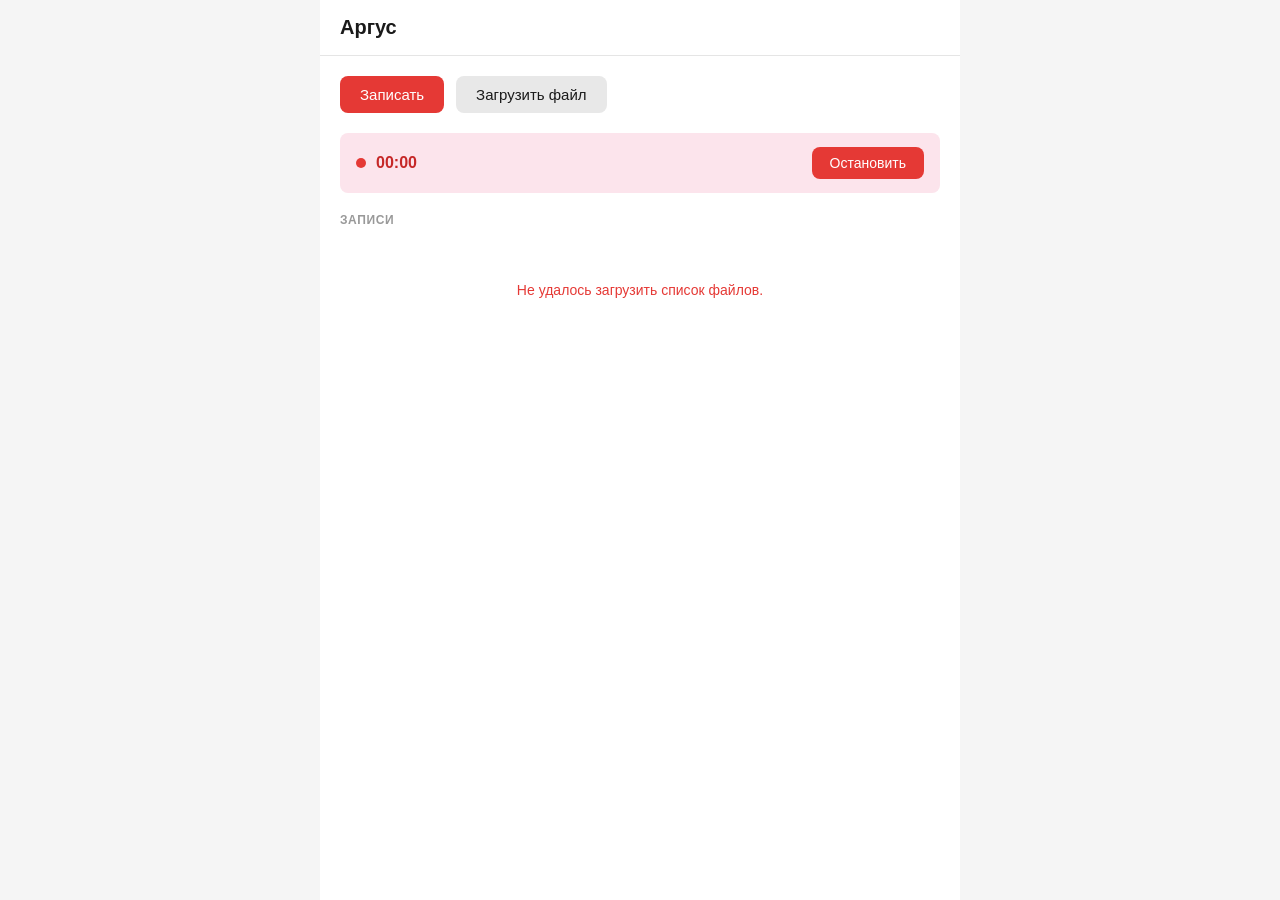
==== frontend/index.html @ a25ca77a "stable MVP: upload, transcript, overview, actions, recording, expert (beta) - FastAPI backend with W" ====
<!DOCTYPE html>
<html lang="ru">
<head>
  <meta charset="UTF-8">
  <meta name="viewport" content="width=device-width, initial-scale=1.0">
  <title>Аргус</title>
  <link rel="stylesheet" href="style.css">
</head>
<body data-page="index">
  <div class="app">
    <header class="header">
      <h1 class="logo">Аргус</h1>
    </header>

    <main class="main">
      <div class="action-bar">
        <button class="btn btn-primary" id="btn-record">Записать</button>
        <label class="btn btn-secondary" id="btn-upload-label">
          Загрузить файл
          <input type="file" id="file-input" accept="audio/*" hidden>
        </label>
      </div>

      <div id="recording-panel" class="recording-panel" hidden>
        <div class="recording-indicator">
          <span class="recording-dot"></span>
          <span id="recording-timer">00:00</span>
        </div>
        <button class="btn btn-stop" id="btn-stop-record">Остановить</button>
      </div>

      <div id="upload-status" class="upload-status" hidden></div>

      <section class="section">
        <h2 class="section-title">Записи</h2>
        <div id="file-list"></div>
      </section>
    </main>
  </div>

  <script src="app.js"></script>
</body>
</html>
---- frontend/style.css ----
*, *::before, *::after {
  box-sizing: border-box;
  margin: 0;
  padding: 0;
}

body {
  font-family: -apple-system, BlinkMacSystemFont, 'Segoe UI', sans-serif;
  background: #f5f5f5;
  color: #1a1a1a;
  min-height: 100vh;
}

/* ── LAYOUT ─────────────────────────────────────────── */

.app {
  max-width: 640px;
  margin: 0 auto;
  min-height: 100vh;
  background: #fff;
  display: flex;
  flex-direction: column;
}

.header {
  padding: 16px 20px;
  border-bottom: 1px solid #e5e5e5;
  display: flex;
  align-items: center;
  gap: 12px;
}

.logo {
  font-size: 20px;
  font-weight: 700;
}

.filename {
  font-size: 16px;
  font-weight: 600;
  flex: 1;
  overflow: hidden;
  text-overflow: ellipsis;
  white-space: nowrap;
}

.back-link {
  color: #666;
  text-decoration: none;
  font-size: 14px;
  flex-shrink: 0;
}

.back-link:hover {
  color: #1a1a1a;
}

.main {
  flex: 1;
  padding: 20px;
  display: flex;
  flex-direction: column;
  gap: 20px;
}

/* ── КНОПКИ ─────────────────────────────────────────── */

.action-bar {
  display: flex;
  gap: 12px;
}

.btn {
  display: inline-flex;
  align-items: center;
  justify-content: center;
  padding: 10px 20px;
  border: none;
  border-radius: 8px;
  font-size: 15px;
  font-weight: 500;
  cursor: pointer;
  text-decoration: none;
  transition: opacity 0.15s;
}

.btn:hover  { opacity: 0.85; }
.btn:active { opacity: 0.70; }

.btn-primary   { background: #e53935; color: #fff; }
.btn-secondary { background: #e8e8e8; color: #1a1a1a; }
.btn-small     { background: #e8e8e8; color: #1a1a1a; padding: 6px 14px; font-size: 13px; }

/* ── УВЕДОМЛЕНИЯ ─────────────────────────────────────── */

.notice {
  background: #fff8e1;
  border: 1px solid #ffe082;
  border-radius: 8px;
  padding: 14px 16px;
  display: flex;
  flex-direction: column;
  gap: 10px;
}

.notice p {
  font-size: 14px;
  color: #555;
  line-height: 1.5;
}

/* ── СТАТУС ЗАГРУЗКИ ─────────────────────────────────── */

.upload-status {
  font-size: 14px;
  padding: 10px 14px;
  border-radius: 8px;
  background: #f0f0f0;
  color: #444;
}

.upload-status.success { background: #e8f5e9; color: #2e7d32; }
.upload-status.error   { background: #fce4ec; color: #c62828; }

/* ── СЕКЦИЯ ──────────────────────────────────────────── */

.section-title {
  font-size: 12px;
  font-weight: 600;
  color: #999;
  text-transform: uppercase;
  letter-spacing: 0.6px;
  margin-bottom: 12px;
}

/* ── СПИСОК ФАЙЛОВ ───────────────────────────────────── */

.file-item {
  display: block;
  padding: 14px 16px;
  border: 1px solid #e5e5e5;
  border-radius: 8px;
  margin-bottom: 8px;
  text-decoration: none;
  color: inherit;
  transition: background 0.1s;
}

.file-item:hover { background: #f8f8f8; }

.file-name {
  font-size: 15px;
  font-weight: 500;
  margin-bottom: 4px;
  word-break: break-all;
}

.file-meta {
  font-size: 13px;
  color: #999;
}

/* ── ПУСТЫЕ СОСТОЯНИЯ ────────────────────────────────── */

.empty-state {
  text-align: center;
  color: #bbb;
  font-size: 14px;
  padding: 40px 20px;
  line-height: 1.7;
}

.error-text { color: #e53935; }

/* ── ПЛЕЕР ───────────────────────────────────────────── */

.player-wrap audio {
  width: 100%;
}

/* ── ТАБЫ ────────────────────────────────────────────── */

.tabs {
  display: flex;
  border-bottom: 2px solid #e5e5e5;
}

.tab {
  flex: 1;
  padding: 10px 8px;
  border: none;
  background: none;
  font-size: 14px;
  font-weight: 500;
  color: #999;
  cursor: pointer;
  border-bottom: 2px solid transparent;
  margin-bottom: -2px;
  transition: color 0.15s;
}

.tab:hover  { color: #444; }
.tab.active { color: #1a1a1a; border-bottom-color: #e53935; }

/* ── КОНТЕНТ ТАБОВ ───────────────────────────────────── */

.tab-content        { padding: 20px 0; }
.tab-content.hidden { display: none; }

.hidden { display: none; }

/* ── ТРАНСКРИПТ ──────────────────────────────────────── */

.transcript-text {
  font-size: 15px;
  line-height: 1.8;
  color: #1a1a1a;
  white-space: pre-wrap;
  word-break: break-word;
}

/* ── ЗАПИСЬ ──────────────────────────────────────────── */

.recording-panel {
  display: flex;
  align-items: center;
  justify-content: space-between;
  padding: 14px 16px;
  background: #fce4ec;
  border-radius: 8px;
}

.recording-indicator {
  display: flex;
  align-items: center;
  gap: 10px;
  font-size: 16px;
  font-weight: 600;
  color: #c62828;
}

.recording-dot {
  width: 10px;
  height: 10px;
  border-radius: 50%;
  background: #e53935;
  animation: rec-pulse 1s infinite;
}

@keyframes rec-pulse {
  0%, 100% { opacity: 1; }
  50% { opacity: 0.2; }
}

.btn-stop {
  background: #e53935;
  color: #fff;
  padding: 8px 18px;
  font-size: 14px;
}

.transcript-actions {
  display: flex;
  justify-content: center;
  padding-bottom: 20px;
}
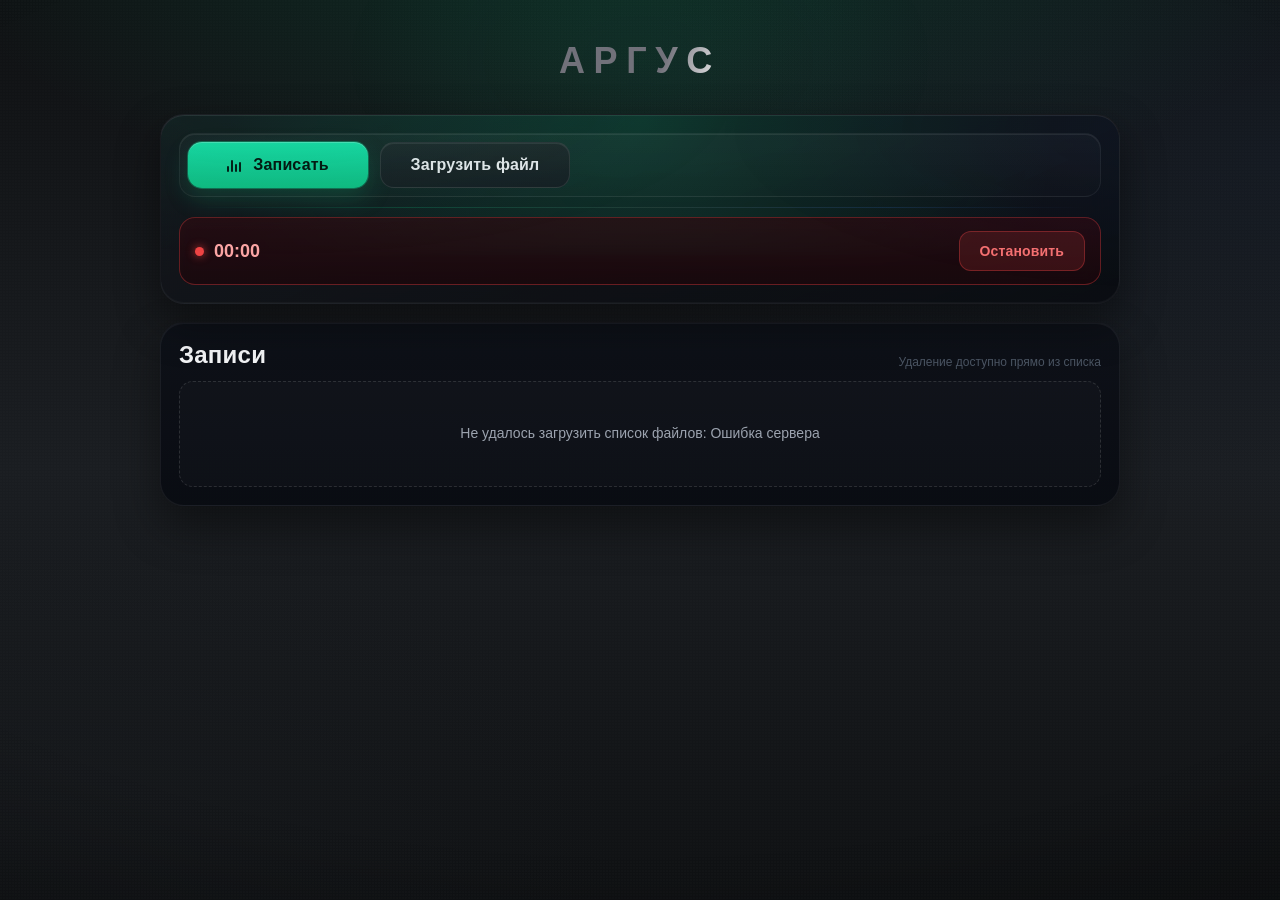
==== commit 8f6f3156: "Update Argus MVP flow and UI assets" ====
--- a/frontend/index.html
+++ b/frontend/index.html
@@ -1,4 +1,4 @@
-<!DOCTYPE html>
+﻿<!DOCTYPE html>
 <html lang="ru">
 <head>
   <meta charset="UTF-8">
@@ -7,32 +7,52 @@
   <link rel="stylesheet" href="style.css">
 </head>
 <body data-page="index">
+  <div class="recording-waves" aria-hidden="true">
+    <span class="wave-ring ring-1"></span>
+    <span class="wave-ring ring-2"></span>
+    <span class="wave-ring ring-3"></span>
+    <span class="wave-ring ring-4"></span>
+  </div>
+
   <div class="app">
-    <header class="header">
-      <h1 class="logo">Аргус</h1>
+    <header class="header home-header">
+      <div class="brand-mark-wrap" aria-hidden="true">
+        <img src="/logo%20white.png" alt="" class="brand-mark" onerror="if(!this.dataset.fallback){this.dataset.fallback='1';this.src='/logo%20black.png';}else{this.parentElement.style.display='none';}">
+      </div>
+      <h1 class="logo">АРГУС</h1>
     </header>
 
-    <main class="main">
-      <div class="action-bar">
-        <button class="btn btn-primary" id="btn-record">Записать</button>
-        <label class="btn btn-secondary" id="btn-upload-label">
-          Загрузить файл
-          <input type="file" id="file-input" accept="audio/*" hidden>
-        </label>
-      </div>
+    <main class="main home-main">
+      <section class="home-panel">
+        <div class="action-bar">
+          <button class="btn btn-primary btn-record" id="btn-record">
+            <span class="btn-record-wave-icon" aria-hidden="true">
+              <span></span><span></span><span></span><span></span>
+            </span>
+            <span>Записать</span>
+          </button>
+          <label class="btn btn-secondary" id="btn-upload-label">
+            Загрузить файл
+            <input type="file" id="file-input" accept="audio/*" hidden>
+          </label>
+        </div>
 
-      <div id="recording-panel" class="recording-panel" hidden>
-        <div class="recording-indicator">
-          <span class="recording-dot"></span>
-          <span id="recording-timer">00:00</span>
+        <div id="recording-panel" class="recording-panel" hidden>
+          <div class="recording-indicator">
+            <span class="recording-dot"></span>
+            <span id="recording-timer">00:00</span>
+          </div>
+          <button class="btn btn-stop" id="btn-stop-record">Остановить</button>
         </div>
-        <button class="btn btn-stop" id="btn-stop-record">Остановить</button>
-      </div>
 
-      <div id="upload-status" class="upload-status" hidden></div>
+        <div id="upload-status" class="upload-status" hidden></div>
+      </section>
 
-      <section class="section">
-        <h2 class="section-title">Записи</h2>
+      <section class="section home-list-section">
+        <div class="section-head">
+          <h2 class="section-title">Записи</h2>
+          <p class="section-note">Удаление доступно прямо из списка</p>
+        </div>
         <div id="file-list"></div>
       </section>
     </main>
--- a/frontend/style.css
+++ b/frontend/style.css
@@ -1,69 +1,162 @@
+/* ── DESIGN TOKENS ───────────────────────────────────────── */
+
+:root {
+  --bg-base:        #060709;
+  --bg-card:        #0e1016;
+  --bg-card-top:    #101319;
+  --bg-card-bot:    #0a0c10;
+  --bg-glass:       rgba(20,24,31,.72);
+  --bg-glass-deep:  rgba(13,15,20,.92);
+  --bg-surface:     rgba(255,255,255,.03);
+  --bg-input:       rgba(255,255,255,.04);
+
+  --border-subtle:  rgba(255,255,255,.04);
+  --border-mid:     rgba(255,255,255,.08);
+  --border-strong:  rgba(255,255,255,.13);
+
+  --accent:         #10b981;
+  --accent-dim:     rgba(16,185,129,.15);
+  --accent-glow:    rgba(16,185,129,.55);
+
+  --text-primary:   #e4e4e7;
+  --text-secondary: #71717a;
+  --text-muted:     #52525b;
+  --text-accent:    #34d399;
+
+  --radius-sm:  10px;
+  --radius-md:  14px;
+  --radius-lg:  20px;
+  --radius-xl:  28px;
+
+  --shadow-card: 0 4px 24px -4px rgba(0,0,0,.7), inset 0 1px 0 rgba(255,255,255,.025);
+  --shadow-glow: 0 0 16px rgba(16,185,129,.35);
+
+  --transition: 0.2s ease;
+}
+
+/* ── RESET ───────────────────────────────────────────────── */
+
 *, *::before, *::after {
   box-sizing: border-box;
   margin: 0;
   padding: 0;
 }
 
+/* ── BASE ────────────────────────────────────────────────── */
+
 body {
   font-family: -apple-system, BlinkMacSystemFont, 'Segoe UI', sans-serif;
-  background: #f5f5f5;
-  color: #1a1a1a;
+  background: var(--bg-base);
+  color: var(--text-primary);
   min-height: 100vh;
 }
 
-/* ── LAYOUT ─────────────────────────────────────────── */
+/* ── LAYOUT ─────────────────────────────────────────────── */
 
 .app {
-  max-width: 640px;
+  max-width: 680px;
   margin: 0 auto;
   min-height: 100vh;
-  background: #fff;
   display: flex;
   flex-direction: column;
+  position: relative;
+}
+
+/* Ambient top glow behind everything */
+.app::before {
+  content: '';
+  position: fixed;
+  top: -120px;
+  left: 50%;
+  transform: translateX(-50%);
+  width: 600px;
+  height: 360px;
+  background: radial-gradient(ellipse at center, rgba(16,185,129,.07) 0%, transparent 70%);
+  pointer-events: none;
+  z-index: 0;
 }
 
 .header {
-  padding: 16px 20px;
-  border-bottom: 1px solid #e5e5e5;
+  padding: 18px 24px;
+  border-bottom: 1px solid var(--border-subtle);
   display: flex;
   align-items: center;
-  gap: 12px;
+  gap: 14px;
+  position: relative;
+  z-index: 1;
+  background: rgba(6,7,9,.8);
+  backdrop-filter: blur(12px);
+}
+
+/* ── LOGO / WORDMARK ─────────────────────────────────────── */
+
+@keyframes shine-slide {
+  0%   { background-position: 200% center; }
+  100% { background-position: -200% center; }
 }
 
 .logo {
-  font-size: 20px;
-  font-weight: 700;
+  font-size: 19px;
+  font-weight: 600;
+  letter-spacing: .25em;
+  text-transform: uppercase;
+  background: linear-gradient(
+    110deg,
+    #71717a 30%,
+    #ffffff 50%,
+    #ffffff 56%,
+    #71717a 72%
+  );
+  background-size: 220% auto;
+  color: transparent;
+  -webkit-background-clip: text;
+  background-clip: text;
+  animation: shine-slide 8s ease-in-out infinite;
+  user-select: none;
 }
 
 .filename {
-  font-size: 16px;
-  font-weight: 600;
+  font-size: 15px;
+  font-weight: 500;
   flex: 1;
   overflow: hidden;
   text-overflow: ellipsis;
   white-space: nowrap;
+  color: var(--text-primary);
 }
 
 .back-link {
-  color: #666;
+  color: var(--text-secondary);
   text-decoration: none;
-  font-size: 14px;
+  font-size: 13px;
   flex-shrink: 0;
+  display: inline-flex;
+  align-items: center;
+  gap: 6px;
+  padding: 6px 12px;
+  border-radius: var(--radius-sm);
+  border: 1px solid var(--border-subtle);
+  background: var(--bg-surface);
+  transition: color var(--transition), border-color var(--transition), background var(--transition);
 }
 
 .back-link:hover {
-  color: #1a1a1a;
+  color: var(--text-primary);
+  border-color: var(--border-mid);
+  background: rgba(255,255,255,.05);
 }
 
 .main {
   flex: 1;
-  padding: 20px;
+  padding: 24px;
   display: flex;
   flex-direction: column;
   gap: 20px;
-}
-
-/* ── КНОПКИ ─────────────────────────────────────────── */
+  position: relative;
+  z-index: 1;
+}
+
+/* ── КНОПКИ ─────────────────────────────────────────────── */
 
 .action-bar {
   display: flex;
@@ -74,160 +167,227 @@
   display: inline-flex;
   align-items: center;
   justify-content: center;
-  padding: 10px 20px;
+  padding: 11px 22px;
   border: none;
-  border-radius: 8px;
-  font-size: 15px;
+  border-radius: var(--radius-sm);
+  font-size: 14px;
   font-weight: 500;
   cursor: pointer;
   text-decoration: none;
-  transition: opacity 0.15s;
-}
-
-.btn:hover  { opacity: 0.85; }
-.btn:active { opacity: 0.70; }
-
-.btn-primary   { background: #e53935; color: #fff; }
-.btn-secondary { background: #e8e8e8; color: #1a1a1a; }
-.btn-small     { background: #e8e8e8; color: #1a1a1a; padding: 6px 14px; font-size: 13px; }
-
-/* ── УВЕДОМЛЕНИЯ ─────────────────────────────────────── */
-
-.notice {
-  background: #fff8e1;
-  border: 1px solid #ffe082;
-  border-radius: 8px;
-  padding: 14px 16px;
-  display: flex;
-  flex-direction: column;
-  gap: 10px;
-}
-
-.notice p {
+  letter-spacing: .01em;
+  transition: all var(--transition);
+  position: relative;
+  outline: none;
+}
+
+.btn:focus-visible {
+  box-shadow: 0 0 0 2px var(--accent-glow);
+}
+
+.btn-primary {
+  background: var(--accent);
+  color: #000;
+  box-shadow: 0 0 18px rgba(16,185,129,.3);
+}
+.btn-primary:hover  { background: #0ea370; box-shadow: 0 0 24px rgba(16,185,129,.45); }
+.btn-primary:active { background: #0d9268; }
+
+.btn-secondary {
+  background: var(--bg-surface);
+  border: 1px solid var(--border-mid);
+  color: var(--text-primary);
+  box-shadow: inset 0 1px 0 rgba(255,255,255,.04), 0 2px 8px rgba(0,0,0,.4);
+}
+.btn-secondary:hover  { background: rgba(255,255,255,.06); border-color: var(--border-strong); }
+.btn-secondary:active { background: rgba(255,255,255,.04); }
+
+.btn-small {
+  background: var(--bg-surface);
+  border: 1px solid var(--border-mid);
+  color: var(--text-secondary);
+  padding: 7px 14px;
+  font-size: 13px;
+}
+.btn-small:hover { color: var(--text-primary); border-color: var(--border-strong); }
+
+.btn-stop {
+  background: rgba(239,68,68,.15);
+  border: 1px solid rgba(239,68,68,.35);
+  color: #f87171;
+  padding: 9px 20px;
   font-size: 14px;
-  color: #555;
-  line-height: 1.5;
-}
-
-/* ── СТАТУС ЗАГРУЗКИ ─────────────────────────────────── */
+}
+.btn-stop:hover { background: rgba(239,68,68,.22); border-color: rgba(239,68,68,.5); }
+
+/* ── СТАТУС ЗАГРУЗКИ ─────────────────────────────────────── */
 
 .upload-status {
-  font-size: 14px;
-  padding: 10px 14px;
-  border-radius: 8px;
-  background: #f0f0f0;
-  color: #444;
-}
-
-.upload-status.success { background: #e8f5e9; color: #2e7d32; }
-.upload-status.error   { background: #fce4ec; color: #c62828; }
-
-/* ── СЕКЦИЯ ──────────────────────────────────────────── */
+  font-size: 13px;
+  padding: 11px 16px;
+  border-radius: var(--radius-sm);
+  background: var(--bg-surface);
+  border: 1px solid var(--border-subtle);
+  color: var(--text-secondary);
+}
+
+.upload-status.success {
+  background: rgba(16,185,129,.08);
+  border-color: rgba(16,185,129,.25);
+  color: var(--text-accent);
+}
+.upload-status.error {
+  background: rgba(239,68,68,.08);
+  border-color: rgba(239,68,68,.25);
+  color: #f87171;
+}
+
+/* ── СЕКЦИЯ ──────────────────────────────────────────────── */
 
 .section-title {
-  font-size: 12px;
+  font-size: 11px;
   font-weight: 600;
-  color: #999;
+  color: var(--text-muted);
   text-transform: uppercase;
-  letter-spacing: 0.6px;
+  letter-spacing: .08em;
   margin-bottom: 12px;
 }
 
-/* ── СПИСОК ФАЙЛОВ ───────────────────────────────────── */
+/* ── СПИСОК ФАЙЛОВ ───────────────────────────────────────── */
 
 .file-item {
   display: block;
-  padding: 14px 16px;
-  border: 1px solid #e5e5e5;
-  border-radius: 8px;
+  padding: 15px 18px;
+  background: linear-gradient(180deg, var(--bg-card-top) 0%, var(--bg-card-bot) 100%);
+  border: 1px solid var(--border-subtle);
+  border-radius: var(--radius-md);
   margin-bottom: 8px;
   text-decoration: none;
   color: inherit;
-  transition: background 0.1s;
-}
-
-.file-item:hover { background: #f8f8f8; }
+  box-shadow: var(--shadow-card);
+  transition: border-color var(--transition), box-shadow var(--transition), background var(--transition);
+}
+
+.file-item:hover {
+  border-color: var(--border-mid);
+  box-shadow: 0 6px 28px -4px rgba(0,0,0,.8), inset 0 1px 0 rgba(255,255,255,.04);
+}
 
 .file-name {
-  font-size: 15px;
+  font-size: 14px;
   font-weight: 500;
-  margin-bottom: 4px;
+  margin-bottom: 5px;
+  color: var(--text-primary);
   word-break: break-all;
 }
 
 .file-meta {
-  font-size: 13px;
-  color: #999;
-}
-
-/* ── ПУСТЫЕ СОСТОЯНИЯ ────────────────────────────────── */
+  font-size: 12px;
+  color: var(--text-muted);
+  font-variant-numeric: tabular-nums;
+}
+
+/* ── ПУСТЫЕ СОСТОЯНИЯ ────────────────────────────────────── */
 
 .empty-state {
   text-align: center;
-  color: #bbb;
+  color: var(--text-muted);
   font-size: 14px;
-  padding: 40px 20px;
+  padding: 48px 24px;
   line-height: 1.7;
 }
 
-.error-text { color: #e53935; }
-
-/* ── ПЛЕЕР ───────────────────────────────────────────── */
+.error-text { color: #f87171; }
+
+/* ── ПЛЕЕР ───────────────────────────────────────────────── */
+
+.player-wrap {
+  background: linear-gradient(145deg, var(--bg-glass) 0%, var(--bg-glass-deep) 100%);
+  border: 1px solid rgba(255,255,255,.05);
+  border-radius: var(--radius-lg);
+  padding: 14px 18px;
+  box-shadow: 0 8px 32px rgba(0,0,0,.45), inset 0 0 40px rgba(16,185,129,.015);
+  backdrop-filter: blur(16px);
+}
 
 .player-wrap audio {
   width: 100%;
-}
-
-/* ── ТАБЫ ────────────────────────────────────────────── */
+  filter: invert(1) hue-rotate(180deg) brightness(.88);
+  border-radius: 6px;
+}
+
+/* ── ТАБЫ ────────────────────────────────────────────────── */
 
 .tabs {
   display: flex;
-  border-bottom: 2px solid #e5e5e5;
+  border-bottom: 1px solid var(--border-subtle);
+  gap: 0;
 }
 
 .tab {
   flex: 1;
-  padding: 10px 8px;
+  padding: 12px 8px;
   border: none;
   background: none;
-  font-size: 14px;
-  font-weight: 500;
-  color: #999;
+  font-size: 12px;
+  font-weight: 600;
+  color: var(--text-muted);
   cursor: pointer;
+  letter-spacing: .06em;
+  text-transform: uppercase;
   border-bottom: 2px solid transparent;
-  margin-bottom: -2px;
-  transition: color 0.15s;
-}
-
-.tab:hover  { color: #444; }
-.tab.active { color: #1a1a1a; border-bottom-color: #e53935; }
-
-/* ── КОНТЕНТ ТАБОВ ───────────────────────────────────── */
-
-.tab-content        { padding: 20px 0; }
+  margin-bottom: -1px;
+  transition: color var(--transition), border-color var(--transition);
+  position: relative;
+}
+
+.tab:hover  { color: var(--text-secondary); }
+
+.tab.active {
+  color: var(--text-primary);
+  border-bottom-color: var(--accent);
+  text-shadow: 0 0 12px rgba(16,185,129,.4);
+}
+
+/* ── КОНТЕНТ ТАБОВ ───────────────────────────────────────── */
+
+.tab-content        { padding: 22px 0; }
 .tab-content.hidden { display: none; }
 
 .hidden { display: none; }
 
-/* ── ТРАНСКРИПТ ──────────────────────────────────────── */
+/* ── ТРАНСКРИПТ ──────────────────────────────────────────── */
 
 .transcript-text {
   font-size: 15px;
-  line-height: 1.8;
-  color: #1a1a1a;
+  line-height: 1.85;
+  color: var(--text-primary);
   white-space: pre-wrap;
   word-break: break-word;
-}
-
-/* ── ЗАПИСЬ ──────────────────────────────────────────── */
+  background: var(--bg-surface);
+  border: 1px solid var(--border-subtle);
+  border-radius: var(--radius-md);
+  padding: 20px;
+}
+
+/* ── ДЕЙСТВИЯ (actions) ──────────────────────────────────── */
+
+.transcript-actions {
+  display: flex;
+  justify-content: center;
+  padding-bottom: 20px;
+}
+
+/* ── ЗАПИСЬ ──────────────────────────────────────────────── */
 
 .recording-panel {
   display: flex;
   align-items: center;
   justify-content: space-between;
-  padding: 14px 16px;
-  background: #fce4ec;
-  border-radius: 8px;
+  padding: 15px 18px;
+  background: rgba(239,68,68,.07);
+  border: 1px solid rgba(239,68,68,.2);
+  border-radius: var(--radius-md);
+  backdrop-filter: blur(8px);
 }
 
 .recording-indicator {
@@ -236,31 +396,1336 @@
   gap: 10px;
   font-size: 16px;
   font-weight: 600;
-  color: #c62828;
+  font-variant-numeric: tabular-nums;
+  color: #fca5a5;
 }
 
 .recording-dot {
-  width: 10px;
-  height: 10px;
+  width: 9px;
+  height: 9px;
   border-radius: 50%;
-  background: #e53935;
-  animation: rec-pulse 1s infinite;
+  background: #ef4444;
+  box-shadow: 0 0 8px rgba(239,68,68,.8);
+  animation: rec-pulse 1.1s ease-in-out infinite;
 }
 
 @keyframes rec-pulse {
-  0%, 100% { opacity: 1; }
-  50% { opacity: 0.2; }
-}
-
-.btn-stop {
-  background: #e53935;
-  color: #fff;
-  padding: 8px 18px;
+  0%, 100% { opacity: 1;   transform: scale(1); }
+  50%       { opacity: .3; transform: scale(.85); }
+}
+
+/* ── EXPERT REPORT CSS-КЛАССЫ (вместо inline-стилей) ─────── */
+
+/* Обёртка всего отчёта */
+.expert-report { padding: 4px 0; }
+
+/* Заголовок */
+.expert-title {
+  font-size: 17px;
+  font-weight: 700;
+  color: var(--text-primary);
+  margin: 0 0 6px;
+}
+
+.expert-subtitle {
+  font-size: 13px;
+  color: var(--text-muted);
+  margin: 0 0 22px;
+}
+
+/* Ряд карточек сценарий/уровень */
+.expert-cards-row {
+  display: flex;
+  gap: 12px;
+  margin-bottom: 16px;
+  flex-wrap: wrap;
+}
+
+.expert-card {
+  flex: 1;
+  min-width: 160px;
+  padding: 13px 16px;
+  background: linear-gradient(180deg, var(--bg-card-top) 0%, var(--bg-card-bot) 100%);
+  border: 1px solid var(--border-subtle);
+  border-radius: var(--radius-md);
+  box-shadow: var(--shadow-card);
+}
+
+.expert-card-label {
+  font-size: 10px;
+  color: var(--text-muted);
+  text-transform: uppercase;
+  letter-spacing: .07em;
+  margin-bottom: 5px;
+}
+
+.expert-card-value {
   font-size: 14px;
-}
-
-.transcript-actions {
-  display: flex;
+  font-weight: 600;
+  color: var(--text-primary);
+}
+
+.expert-card-value.level-high   { color: #34d399; text-shadow: 0 0 10px rgba(52,211,153,.4); }
+.expert-card-value.level-medium { color: #fb923c; }
+.expert-card-value.level-low    { color: var(--text-muted); }
+
+/* Секционный блок */
+.expert-section {
+  margin-bottom: 14px;
+  padding: 14px 16px;
+  background: linear-gradient(180deg, var(--bg-card-top) 0%, var(--bg-card-bot) 100%);
+  border: 1px solid var(--border-subtle);
+  border-radius: var(--radius-md);
+  box-shadow: var(--shadow-card);
+}
+
+.expert-section-label {
+  font-size: 10px;
+  color: var(--text-muted);
+  text-transform: uppercase;
+  letter-spacing: .07em;
+  margin-bottom: 10px;
+}
+
+/* Chips / признаки */
+.expert-chips {
+  display: flex;
+  flex-wrap: wrap;
+  gap: 6px;
+}
+
+.expert-chip {
+  display: inline-block;
+  background: var(--accent-dim);
+  border: 1px solid rgba(16,185,129,.28);
+  border-radius: 6px;
+  padding: 4px 11px;
+  font-size: 12px;
+  color: var(--text-accent);
+}
+
+/* Вывод */
+.expert-conclusion {
+  font-size: 14px;
+  color: var(--text-primary);
+  margin: 0;
+  line-height: 1.6;
+}
+
+/* Список action_items */
+.expert-actions-list {
+  padding-left: 20px;
+  margin: 0;
+}
+
+.expert-actions-list li {
+  margin-bottom: 7px;
+  font-size: 14px;
+  color: var(--text-primary);
+}
+
+/* Список key_phrases */
+.expert-phrases-list {
+  padding-left: 20px;
+  margin: 0;
+}
+
+.expert-phrases-list li {
+  margin-bottom: 5px;
+  font-size: 14px;
+  color: var(--text-secondary);
+}
+
+/* Нет данных */
+.expert-empty-inline {
+  color: var(--text-muted);
+  font-size: 13px;
+  margin: 0;
+}
+
+/* Спикеры */
+.expert-speaker-card {
+  margin-bottom: 8px;
+  padding: 10px 12px;
+  background: var(--bg-surface);
+  border: 1px solid var(--border-subtle);
+  border-radius: var(--radius-sm);
+}
+
+.expert-speaker-name {
+  font-size: 11px;
+  color: var(--text-secondary);
+  font-weight: 600;
+  margin-bottom: 4px;
+  text-transform: uppercase;
+  letter-spacing: .04em;
+}
+
+.expert-speaker-text {
+  font-size: 13px;
+  color: var(--text-primary);
+  line-height: 1.5;
+}
+
+.expert-speaker-signs-row {
+  margin-bottom: 8px;
+}
+
+.expert-speaker-signs-name {
+  font-size: 12px;
+  color: var(--text-secondary);
+  font-weight: 600;
+}
+
+.expert-speaker-signs-list {
+  font-size: 13px;
+  color: var(--text-secondary);
+  margin-left: 6px;
+}
+
+/* Футер-нота */
+.expert-note {
+  font-size: 11px;
+  color: var(--text-muted);
+  font-style: italic;
+  border-top: 1px solid var(--border-subtle);
+  padding-top: 14px;
+  margin: 0;
+  letter-spacing: .01em;
+}
+
+/* ============================================================
+   INDEX SCREEN — STAGE A (main screen only)
+   ============================================================ */
+
+body[data-page="index"] {
+  position: relative;
+  isolation: isolate;
+  background:
+    radial-gradient(1200px 560px at 50% -120px, rgba(16, 185, 129, 0.20) 0%, rgba(16, 185, 129, 0) 62%),
+    radial-gradient(980px 520px at 100% 18%, rgba(24, 34, 49, 0.40) 0%, rgba(24, 34, 49, 0) 70%),
+    radial-gradient(900px 500px at 0% 92%, rgba(26, 29, 33, 0.48) 0%, rgba(26, 29, 33, 0) 68%),
+    linear-gradient(180deg, #0f1113 0%, #1a1d21 52%, #0f1113 100%);
+  color: #f3f4f6;
+}
+
+body[data-page="index"]::before {
+  content: '';
+  position: fixed;
+  inset: 0;
+  pointer-events: none;
+  z-index: 1;
+  background:
+    radial-gradient(130% 95% at 50% 42%, rgba(0, 0, 0, 0) 56%, rgba(0, 0, 0, 0.58) 100%);
+}
+
+body[data-page="index"]::after {
+  content: '';
+  position: fixed;
+  inset: 0;
+  pointer-events: none;
+  z-index: 1;
+  opacity: 0.06;
+  background-image:
+    radial-gradient(circle at 1px 1px, rgba(255, 255, 255, 0.22) 1px, transparent 0);
+  background-size: 3px 3px;
+}
+
+body[data-page="index"] .app {
+  max-width: 1120px;
+  padding: 0 22px 44px;
+  position: relative;
+  z-index: 2;
+}
+
+body[data-page="index"] .header.home-header {
+  border-bottom: none;
+  background: transparent;
+  backdrop-filter: none;
+  flex-direction: column;
   justify-content: center;
-  padding-bottom: 20px;
-}
+  padding: 38px 24px 16px;
+  gap: 10px;
+  text-align: center;
+}
+
+body[data-page="index"] .brand-mark-wrap {
+  width: 74px;
+  height: 74px;
+  border-radius: 50%;
+  border: 1px solid rgba(255, 255, 255, 0.09);
+  background: radial-gradient(circle at 30% 20%, rgba(255, 255, 255, 0.12) 0%, rgba(255, 255, 255, 0) 60%), #090b0f;
+  box-shadow: inset 0 1px 0 rgba(255, 255, 255, 0.18), 0 12px 28px rgba(0, 0, 0, 0.42);
+  display: flex;
+  align-items: center;
+  justify-content: center;
+  overflow: hidden;
+}
+
+body[data-page="index"] .brand-mark {
+  width: 68px;
+  height: 68px;
+  object-fit: contain;
+  opacity: 0.95;
+}
+
+body[data-page="index"] .logo {
+  font-size: 36px;
+  font-weight: 700;
+  letter-spacing: 0.24em;
+  margin-top: 2px;
+}
+
+body[data-page="index"] .home-subtitle {
+  font-size: 14px;
+  font-weight: 400;
+  color: #9ca3af;
+  letter-spacing: 0.03em;
+}
+
+body[data-page="index"] .main.home-main {
+  gap: 18px;
+  padding: 16px 0 0;
+  max-width: 960px;
+  width: 100%;
+  margin: 0 auto;
+}
+
+body[data-page="index"] .home-panel,
+body[data-page="index"] .home-list-section {
+  border: 1px solid rgba(255, 255, 255, 0.06);
+  border-radius: 24px;
+  box-shadow: 0 20px 45px rgba(0, 0, 0, 0.42), inset 0 1px 0 rgba(255, 255, 255, 0.06);
+}
+
+body[data-page="index"] .home-panel {
+  padding: 18px;
+  position: relative;
+  overflow: hidden;
+  backdrop-filter: blur(14px);
+  background:
+    linear-gradient(155deg, rgba(20, 24, 31, 0.66) 0%, rgba(13, 15, 20, 0.8) 56%, rgba(9, 12, 17, 0.9) 100%);
+  border-color: rgba(255, 255, 255, 0.05);
+  box-shadow:
+    0 18px 44px rgba(0, 0, 0, 0.42),
+    inset 0 1px 0 rgba(255, 255, 255, 0.09),
+    inset 0 -1px 0 rgba(255, 255, 255, 0.03);
+}
+
+body[data-page="index"] .home-list-section {
+  background: linear-gradient(180deg, rgba(13, 16, 24, 0.92) 0%, rgba(8, 11, 17, 0.9) 100%);
+}
+
+body[data-page="index"] .home-panel > * {
+  position: relative;
+  z-index: 2;
+}
+
+body[data-page="index"] .home-panel::before {
+  content: '';
+  position: absolute;
+  inset: -140px -80px auto;
+  height: 280px;
+  background: radial-gradient(circle at center, rgba(16, 185, 129, 0.2) 0%, rgba(16, 185, 129, 0) 72%);
+  pointer-events: none;
+  z-index: 1;
+}
+
+body[data-page="index"] .home-panel::after {
+  content: '';
+  position: absolute;
+  inset: 0;
+  border-radius: inherit;
+  pointer-events: none;
+  z-index: 1;
+  background:
+    radial-gradient(85% 150% at 12% -10%, rgba(16, 185, 129, 0.16) 0%, rgba(16, 185, 129, 0) 58%),
+    radial-gradient(80% 140% at 108% 8%, rgba(46, 84, 150, 0.2) 0%, rgba(46, 84, 150, 0) 62%);
+  opacity: 0.55;
+}
+
+body[data-page="index"] .action-bar {
+  display: flex;
+  align-items: center;
+  gap: 12px;
+  padding: 8px;
+  border-radius: 16px;
+  border: 1px solid rgba(255, 255, 255, 0.06);
+  background: linear-gradient(180deg, rgba(255, 255, 255, 0.032) 0%, rgba(255, 255, 255, 0.012) 100%);
+  box-shadow: inset 0 1px 0 rgba(255, 255, 255, 0.08);
+  position: relative;
+  z-index: 1;
+}
+
+body[data-page="index"] .action-bar::after {
+  content: '';
+  position: absolute;
+  left: 14px;
+  right: 14px;
+  bottom: -12px;
+  height: 1px;
+  pointer-events: none;
+  background: linear-gradient(
+    90deg,
+    rgba(16, 185, 129, 0) 0%,
+    rgba(16, 185, 129, 0.44) 24%,
+    rgba(255, 255, 255, 0.14) 52%,
+    rgba(59, 130, 246, 0.3) 78%,
+    rgba(59, 130, 246, 0) 100%
+  );
+  opacity: 0.52;
+}
+
+body[data-page="index"] .btn {
+  border-radius: 14px;
+  min-height: 46px;
+  font-size: 16px;
+  font-weight: 600;
+}
+
+body[data-page="index"] .btn-record {
+  min-width: 180px;
+  justify-content: center;
+  gap: 10px;
+  background: linear-gradient(180deg, #18d7a2 0%, #10b981 100%);
+  color: #04120d;
+  box-shadow:
+    0 0 0 1px rgba(16, 185, 129, 0.42),
+    0 10px 24px rgba(16, 185, 129, 0.22),
+    inset 0 1px 0 rgba(255, 255, 255, 0.22);
+}
+
+body[data-page="index"] .btn-record:hover {
+  background: linear-gradient(180deg, #25e3af 0%, #10c58d 100%);
+  box-shadow:
+    0 0 0 1px rgba(16, 185, 129, 0.5),
+    0 12px 28px rgba(16, 185, 129, 0.28),
+    inset 0 1px 0 rgba(255, 255, 255, 0.24);
+}
+
+body[data-page="index"] .btn-record-wave-icon {
+  display: inline-flex;
+  align-items: flex-end;
+  gap: 2px;
+  width: 16px;
+  height: 14px;
+}
+
+body[data-page="index"] .btn-record-wave-icon span {
+  width: 2px;
+  border-radius: 99px;
+  background: rgba(4, 18, 13, 0.95);
+  animation: bar-bounce 1.1s ease-in-out infinite;
+}
+
+body[data-page="index"] .btn-record-wave-icon span:nth-child(1) { height: 6px;  animation-delay: 0ms; }
+body[data-page="index"] .btn-record-wave-icon span:nth-child(2) { height: 12px; animation-delay: 120ms; }
+body[data-page="index"] .btn-record-wave-icon span:nth-child(3) { height: 8px;  animation-delay: 220ms; }
+body[data-page="index"] .btn-record-wave-icon span:nth-child(4) { height: 10px; animation-delay: 340ms; }
+
+@keyframes bar-bounce {
+  0%, 100% { transform: scaleY(0.55); opacity: 0.7; }
+  50% { transform: scaleY(1); opacity: 1; }
+}
+
+body[data-page="index"] #btn-upload-label {
+  background: linear-gradient(180deg, rgba(35, 38, 43, 0.66) 0%, rgba(24, 28, 35, 0.82) 100%);
+  border: 1px solid rgba(255, 255, 255, 0.09);
+  color: #e5e7eb;
+  min-width: 190px;
+  box-shadow: inset 0 1px 0 rgba(255, 255, 255, 0.08);
+}
+
+body[data-page="index"] #btn-upload-label:hover {
+  border-color: rgba(255, 255, 255, 0.18);
+  background: linear-gradient(180deg, rgba(42, 45, 50, 0.76) 0%, rgba(30, 34, 40, 0.92) 100%);
+}
+
+body[data-page="index"] .recording-panel {
+  margin-top: 20px;
+  border-radius: 16px;
+  background: linear-gradient(180deg, rgba(48, 9, 16, 0.65) 0%, rgba(28, 8, 12, 0.76) 100%);
+  border: 1px solid rgba(239, 68, 68, 0.34);
+  padding: 13px 15px;
+  position: relative;
+  z-index: 1;
+}
+
+body[data-page="index"] .recording-indicator {
+  color: #fca5a5;
+  font-size: 18px;
+}
+
+body[data-page="index"] .btn-stop {
+  border-radius: 12px;
+  font-size: 14px;
+  min-height: 40px;
+}
+
+body[data-page="index"] .upload-status {
+  margin-top: 12px;
+  border-radius: 12px;
+  font-size: 14px;
+}
+
+body[data-page="index"] .home-list-section {
+  padding: 18px;
+}
+
+body[data-page="index"] .section-head {
+  display: flex;
+  align-items: flex-end;
+  justify-content: space-between;
+  gap: 16px;
+  margin-bottom: 12px;
+}
+
+body[data-page="index"] .section-title {
+  font-size: 24px;
+  font-weight: 700;
+  text-transform: none;
+  letter-spacing: 0.01em;
+  color: #f3f4f6;
+  margin: 0;
+}
+
+body[data-page="index"] .section-note {
+  font-size: 12px;
+  color: #4b5563;
+}
+
+body[data-page="index"] #file-list {
+  display: grid;
+  gap: 10px;
+}
+
+body[data-page="index"] .file-item {
+  margin: 0;
+  display: flex;
+  align-items: center;
+  justify-content: space-between;
+  gap: 14px;
+  padding: 14px 14px 14px 16px;
+  border-radius: 14px;
+  cursor: pointer;
+  border: 1px solid rgba(255, 255, 255, 0.07);
+  background: linear-gradient(180deg, rgba(16, 19, 25, 0.94) 0%, rgba(10, 13, 19, 0.94) 100%);
+  transition: border-color var(--transition), transform var(--transition), box-shadow var(--transition);
+}
+
+body[data-page="index"] .file-item:hover,
+body[data-page="index"] .file-item:focus-within {
+  border-color: rgba(16, 185, 129, 0.38);
+  transform: translateY(-1px);
+  box-shadow: 0 12px 26px rgba(0, 0, 0, 0.38);
+}
+
+body[data-page="index"] .file-main {
+  min-width: 0;
+  flex: 1;
+}
+
+body[data-page="index"] .file-name {
+  margin: 0;
+  font-size: 16px;
+  font-weight: 600;
+  color: #f3f4f6;
+  white-space: nowrap;
+  overflow: hidden;
+  text-overflow: ellipsis;
+}
+
+body[data-page="index"] .file-meta {
+  margin-top: 5px;
+  color: #9ca3af;
+  font-size: 12px;
+}
+
+body[data-page="index"] .file-delete-btn {
+  border: 1px solid rgba(239, 68, 68, 0.34);
+  background: rgba(239, 68, 68, 0.1);
+  color: #fca5a5;
+  min-height: 36px;
+  min-width: 88px;
+  border-radius: 10px;
+  padding: 0 10px;
+  font-size: 12px;
+  font-weight: 600;
+  cursor: pointer;
+  transition: background var(--transition), border-color var(--transition), color var(--transition);
+}
+
+body[data-page="index"] .file-delete-btn:hover {
+  background: rgba(239, 68, 68, 0.2);
+  border-color: rgba(239, 68, 68, 0.5);
+  color: #fecaca;
+}
+
+body[data-page="index"] .empty-state {
+  padding: 40px 18px;
+  border-radius: 14px;
+  border: 1px dashed rgba(255, 255, 255, 0.12);
+  background: rgba(255, 255, 255, 0.02);
+  color: #9ca3af;
+}
+
+body[data-page="index"] .recording-waves {
+  position: fixed;
+  inset: 0;
+  pointer-events: none;
+  overflow: hidden;
+  opacity: 0;
+  transition: opacity 0.3s ease;
+  z-index: 2;
+}
+
+body[data-page="index"].is-recording .recording-waves {
+  opacity: 1;
+}
+
+body[data-page="index"] .wave-ring {
+  position: absolute;
+  left: 50%;
+  top: 280px;
+  width: 120px;
+  height: 120px;
+  border-radius: 50%;
+  border: 1px solid rgba(16, 185, 129, 0.38);
+  transform: translate(-50%, -50%) scale(0.3);
+  animation: record-ring 5.2s ease-out infinite;
+}
+
+body[data-page="index"] .wave-ring.ring-2 {
+  animation-delay: 1.2s;
+}
+
+body[data-page="index"] .wave-ring.ring-3 {
+  animation-delay: 2.4s;
+}
+
+body[data-page="index"] .wave-ring.ring-4 {
+  animation-delay: 3.6s;
+}
+
+@keyframes record-ring {
+  0% {
+    transform: translate(-50%, -50%) scale(0.3);
+    opacity: 0.75;
+  }
+  100% {
+    transform: translate(-50%, -50%) scale(12.5);
+    opacity: 0;
+  }
+}
+
+body[data-page="index"].is-recording .home-panel,
+body[data-page="index"].is-recording .home-list-section {
+  border-color: rgba(16, 185, 129, 0.24);
+}
+
+@media (max-width: 1024px) {
+  body[data-page="index"] .app {
+    max-width: 860px;
+  }
+
+  body[data-page="index"] .wave-ring {
+    top: 260px;
+  }
+}
+
+@media (max-width: 768px) {
+  body[data-page="index"] .app {
+    padding: 0 12px 26px;
+  }
+
+  body[data-page="index"] .header.home-header {
+    padding: 26px 12px 12px;
+  }
+
+  body[data-page="index"] .logo {
+    font-size: 32px;
+    letter-spacing: 0.18em;
+  }
+
+  body[data-page="index"] .home-subtitle {
+    font-size: 12px;
+  }
+
+  body[data-page="index"] .home-panel,
+  body[data-page="index"] .home-list-section {
+    border-radius: 18px;
+    padding: 14px;
+  }
+
+  body[data-page="index"] .action-bar {
+    flex-direction: column;
+    align-items: stretch;
+  }
+
+  body[data-page="index"] .btn-record,
+  body[data-page="index"] #btn-upload-label {
+    width: 100%;
+  }
+
+  body[data-page="index"] .recording-panel {
+    flex-direction: column;
+    align-items: stretch;
+    gap: 10px;
+  }
+
+  body[data-page="index"] .section-head {
+    flex-direction: column;
+    align-items: flex-start;
+    gap: 4px;
+  }
+
+  body[data-page="index"] .section-title {
+    font-size: 20px;
+  }
+
+  body[data-page="index"] .file-item {
+    flex-direction: column;
+    align-items: flex-start;
+  }
+
+  body[data-page="index"] .file-delete-btn {
+    width: 100%;
+  }
+
+  body[data-page="index"] .wave-ring {
+    top: 236px;
+  }
+}
+
+@media (max-width: 420px) {
+  body[data-page="index"] .logo {
+    font-size: 28px;
+  }
+
+  body[data-page="index"] .wave-ring {
+    top: 214px;
+  }
+}
+
+/* ============================================================
+   DETAIL SCREEN — STAGE B (second screen)
+   ============================================================ */
+
+body[data-page="detail"] {
+  position: relative;
+  isolation: isolate;
+  background:
+    radial-gradient(1200px 560px at 50% -120px, rgba(16, 185, 129, 0.16) 0%, rgba(16, 185, 129, 0) 62%),
+    radial-gradient(940px 520px at 100% 16%, rgba(24, 34, 49, 0.36) 0%, rgba(24, 34, 49, 0) 70%),
+    radial-gradient(960px 520px at 0% 92%, rgba(26, 29, 33, 0.44) 0%, rgba(26, 29, 33, 0) 68%),
+    linear-gradient(180deg, #0f1113 0%, #181b20 52%, #0f1113 100%);
+}
+
+body[data-page="detail"]::before {
+  content: '';
+  position: fixed;
+  inset: 0;
+  pointer-events: none;
+  z-index: 1;
+  background: radial-gradient(130% 95% at 50% 42%, rgba(0, 0, 0, 0) 58%, rgba(0, 0, 0, 0.55) 100%);
+}
+
+body[data-page="detail"]::after {
+  content: '';
+  position: fixed;
+  inset: 0;
+  pointer-events: none;
+  z-index: 1;
+  opacity: 0.05;
+  background-image: radial-gradient(circle at 1px 1px, rgba(255, 255, 255, 0.2) 1px, transparent 0);
+  background-size: 3px 3px;
+}
+
+body[data-page="detail"] .app::before {
+  display: none;
+}
+
+body[data-page="detail"] .app.detail-app {
+  max-width: 1360px;
+  padding: 0 26px 56px;
+  position: relative;
+  z-index: 2;
+}
+
+body[data-page="detail"] .detail-header {
+  min-height: 136px;
+  border-bottom: none;
+  background: transparent;
+  backdrop-filter: none;
+  justify-content: center;
+  padding: 28px 0 8px;
+}
+
+body[data-page="detail"] .detail-back-link {
+  position: absolute;
+  left: 0;
+  top: 34px;
+  border-color: rgba(255, 255, 255, 0.08);
+  color: #9ca3af;
+  background: rgba(18, 21, 27, 0.58);
+}
+
+body[data-page="detail"] .detail-back-link:hover {
+  color: #f3f4f6;
+  border-color: rgba(255, 255, 255, 0.2);
+  background: rgba(18, 21, 27, 0.8);
+}
+
+body[data-page="detail"] .detail-brand {
+  display: flex;
+  flex-direction: column;
+  align-items: center;
+  gap: 9px;
+}
+
+body[data-page="detail"] .detail-brand-mark-wrap {
+  width: 78px;
+  height: 78px;
+  display: flex;
+  align-items: center;
+  justify-content: center;
+  border-radius: 50%;
+  border: 1px solid rgba(255, 255, 255, 0.1);
+  background: radial-gradient(circle at 30% 20%, rgba(255, 255, 255, 0.16) 0%, rgba(255, 255, 255, 0) 60%), #090b0f;
+  box-shadow: inset 0 1px 0 rgba(255, 255, 255, 0.2), 0 14px 34px rgba(0, 0, 0, 0.46);
+}
+
+body[data-page="detail"] .detail-brand-mark {
+  width: 72px;
+  height: 72px;
+  object-fit: contain;
+  opacity: 0.96;
+}
+
+body[data-page="detail"] .detail-brand-word {
+  font-size: 34px;
+  font-weight: 700;
+  letter-spacing: 0.25em;
+  color: #f3f4f6;
+}
+
+body[data-page="detail"] .detail-main {
+  width: 100%;
+  max-width: 1140px;
+  margin: 0 auto;
+  padding: 8px 0 0;
+  gap: 20px;
+}
+
+body[data-page="detail"] .detail-hero {
+  text-align: center;
+  display: flex;
+  flex-direction: column;
+  gap: 10px;
+}
+
+body[data-page="detail"] .detail-title {
+  margin: 0;
+  font-size: clamp(32px, 4vw, 50px);
+  font-weight: 300;
+  color: #f3f4f6;
+  letter-spacing: 0.01em;
+  line-height: 1.14;
+  text-wrap: balance;
+  word-break: break-word;
+}
+
+body[data-page="detail"] .detail-meta-row {
+  display: flex;
+  justify-content: center;
+}
+
+body[data-page="detail"] .detail-meta-pill {
+  display: inline-flex;
+  align-items: center;
+  justify-content: center;
+  font-size: 12px;
+  font-weight: 500;
+  color: #94a3b8;
+  border-radius: 999px;
+  padding: 8px 14px;
+  border: 1px solid rgba(255, 255, 255, 0.1);
+  background: rgba(255, 255, 255, 0.03);
+}
+
+body[data-page="detail"] .detail-toolbar {
+  display: flex;
+  align-items: center;
+  justify-content: space-between;
+  gap: 14px;
+}
+
+body[data-page="detail"] .detail-mode-pill {
+  min-width: 214px;
+  border-radius: 14px;
+  border: 1px solid rgba(255, 255, 255, 0.1);
+  background: linear-gradient(180deg, rgba(20, 24, 31, 0.76) 0%, rgba(12, 14, 20, 0.86) 100%);
+  padding: 10px 14px;
+  box-shadow: inset 0 1px 0 rgba(255, 255, 255, 0.08);
+}
+
+body[data-page="detail"] .detail-mode-dropdown {
+  position: relative;
+  min-width: 290px;
+}
+
+body[data-page="detail"] .detail-mode-label {
+  display: block;
+  font-size: 10px;
+  text-transform: uppercase;
+  letter-spacing: 0.09em;
+  color: #6b7280;
+  margin-bottom: 4px;
+}
+
+body[data-page="detail"] .detail-mode-trigger {
+  width: 100%;
+  display: flex;
+  align-items: center;
+  justify-content: space-between;
+  gap: 12px;
+  border: 1px solid rgba(255, 255, 255, 0.1);
+  border-radius: 10px;
+  background: linear-gradient(180deg, rgba(20, 24, 31, 0.82) 0%, rgba(11, 14, 20, 0.9) 100%);
+  color: #f3f4f6;
+  padding: 10px 12px;
+  font-size: 15px;
+  font-weight: 600;
+  line-height: 1.2;
+  outline: none;
+  cursor: pointer;
+  text-align: left;
+}
+
+body[data-page="detail"] .detail-mode-trigger:focus {
+  border-color: rgba(16, 185, 129, 0.55);
+  box-shadow: 0 0 0 2px rgba(16, 185, 129, 0.2);
+}
+
+body[data-page="detail"] .detail-mode-chevron {
+  color: #94a3b8;
+  font-size: 12px;
+  transition: transform 0.2s ease, color 0.2s ease;
+}
+
+body[data-page="detail"] .detail-mode-dropdown.is-open .detail-mode-chevron {
+  transform: rotate(180deg);
+  color: #d1d5db;
+}
+
+body[data-page="detail"] .detail-mode-menu {
+  position: absolute;
+  left: 0;
+  right: 0;
+  top: calc(100% + 8px);
+  z-index: 20;
+  border-radius: 12px;
+  border: 1px solid rgba(255, 255, 255, 0.12);
+  background: linear-gradient(180deg, rgba(16, 20, 28, 0.98) 0%, rgba(10, 13, 20, 0.98) 100%);
+  box-shadow: 0 18px 36px rgba(0, 0, 0, 0.5), inset 0 1px 0 rgba(255, 255, 255, 0.08);
+  padding: 6px;
+  max-height: 320px;
+  overflow-y: auto;
+}
+
+body[data-page="detail"] .detail-mode-option {
+  width: 100%;
+  border: none;
+  background: transparent;
+  color: #d1d5db;
+  text-align: left;
+  border-radius: 8px;
+  padding: 10px 10px;
+  font-size: 14px;
+  line-height: 1.3;
+  cursor: pointer;
+}
+
+body[data-page="detail"] .detail-mode-option:hover {
+  background: rgba(255, 255, 255, 0.06);
+  color: #f3f4f6;
+}
+
+body[data-page="detail"] .detail-mode-option.is-active {
+  background: rgba(16, 185, 129, 0.18);
+  color: #6ee7b7;
+}
+
+body[data-page="detail"] .detail-doc-btn {
+  min-height: 44px;
+  border-radius: 14px;
+  border: 1px solid rgba(16, 185, 129, 0.34);
+  background: linear-gradient(180deg, rgba(16, 185, 129, 0.18) 0%, rgba(16, 185, 129, 0.1) 100%);
+  color: #34d399;
+  box-shadow: 0 0 0 1px rgba(16, 185, 129, 0.1), inset 0 1px 0 rgba(255, 255, 255, 0.12);
+  cursor: not-allowed;
+  opacity: 0.78;
+}
+
+body[data-page="detail"] .detail-player-wrap {
+  position: relative;
+  overflow: hidden;
+  border-radius: 28px;
+  padding: 14px 18px;
+  border: 1px solid rgba(255, 255, 255, 0.07);
+  background:
+    radial-gradient(120% 240% at 50% -140%, rgba(16, 185, 129, 0.1) 0%, rgba(16, 185, 129, 0) 52%),
+    linear-gradient(165deg, rgba(16, 21, 29, 0.88) 0%, rgba(8, 12, 18, 0.96) 100%);
+  box-shadow:
+    0 16px 32px rgba(0, 0, 0, 0.42),
+    inset 0 1px 0 rgba(255, 255, 255, 0.07),
+    inset 0 -1px 0 rgba(16, 185, 129, 0.1);
+}
+
+body[data-page="detail"] .detail-player-wrap::before {
+  content: '';
+  position: absolute;
+  left: 20px;
+  right: 20px;
+  top: 8px;
+  height: 20px;
+  border-radius: 12px;
+  background: linear-gradient(
+    90deg,
+    rgba(16, 185, 129, 0) 0%,
+    rgba(16, 185, 129, 0.14) 24%,
+    rgba(96, 165, 250, 0.1) 50%,
+    rgba(16, 185, 129, 0.14) 76%,
+    rgba(16, 185, 129, 0) 100%
+  );
+  filter: blur(8px);
+  opacity: 0.5;
+  pointer-events: none;
+  z-index: 1;
+}
+
+body[data-page="detail"] .detail-player-wrap audio {
+  position: relative;
+  z-index: 2;
+  width: 100%;
+  min-height: 52px;
+  margin-top: 0;
+  filter: none;
+  color-scheme: dark;
+  accent-color: #10b981;
+  background: rgba(6, 10, 16, 0.84);
+  border: 1px solid rgba(255, 255, 255, 0.07);
+  border-radius: 14px;
+  box-shadow: inset 0 1px 0 rgba(255, 255, 255, 0.05);
+}
+
+body[data-page="detail"] .detail-player-wrap audio::-webkit-media-controls-enclosure {
+  border-radius: 12px;
+}
+
+body[data-page="detail"] .detail-player-wrap audio::-webkit-media-controls-panel {
+  background: linear-gradient(180deg, rgba(9, 12, 18, 0.98) 0%, rgba(6, 9, 14, 0.98) 100%);
+}
+
+body[data-page="detail"] .detail-player-wrap audio::-webkit-media-controls-current-time-display,
+body[data-page="detail"] .detail-player-wrap audio::-webkit-media-controls-time-remaining-display {
+  color: #cbd5e1;
+}
+
+body[data-page="detail"] .detail-player-wrap audio::-webkit-media-controls-timeline {
+  filter: saturate(1.08) brightness(0.94);
+}
+
+body[data-page="detail"] .detail-tabs {
+  justify-content: center;
+  border-bottom: 1px solid rgba(255, 255, 255, 0.08);
+  gap: 34px;
+  margin-top: 2px;
+}
+
+body[data-page="detail"] .detail-tabs .tab {
+  flex: 0;
+  min-width: auto;
+  padding: 14px 2px;
+  margin-bottom: -1px;
+  font-size: 13px;
+  letter-spacing: 0.12em;
+  color: #6b7280;
+}
+
+body[data-page="detail"] .detail-tabs .tab:hover {
+  color: #d1d5db;
+}
+
+body[data-page="detail"] .detail-tabs .tab.active {
+  color: #f3f4f6;
+  border-bottom-color: #10b981;
+  box-shadow: inset 0 -1px 0 rgba(16, 185, 129, 0.24);
+}
+
+body[data-page="detail"] .detail-content-shell {
+  width: 100%;
+  margin-top: 8px;
+}
+
+body[data-page="detail"] .tab-content {
+  padding: 18px 0 4px;
+}
+
+body[data-page="detail"] .empty-state {
+  border: 1px dashed rgba(255, 255, 255, 0.14);
+  border-radius: 18px;
+  background: linear-gradient(180deg, rgba(15, 19, 28, 0.7) 0%, rgba(8, 11, 18, 0.74) 100%);
+  color: #9ca3af;
+  padding: 44px 24px;
+}
+
+body[data-page="detail"] .transcript-text {
+  border: 1px solid rgba(255, 255, 255, 0.08);
+  border-radius: 18px;
+  background: linear-gradient(180deg, rgba(16, 19, 25, 0.9) 0%, rgba(10, 13, 19, 0.9) 100%);
+  box-shadow: 0 16px 30px rgba(0, 0, 0, 0.38), inset 0 1px 0 rgba(255, 255, 255, 0.06);
+  padding: 22px;
+  color: #e5e7eb;
+}
+
+body[data-page="detail"] .transcript-actions {
+  padding-top: 16px;
+}
+
+body[data-page="detail"] .transcript-actions .btn {
+  min-height: 42px;
+  border-radius: 12px;
+}
+
+body[data-page="detail"] .transcript-actions .btn-primary {
+  background: linear-gradient(180deg, #1bd8a4 0%, #10b981 100%);
+  box-shadow: 0 8px 20px rgba(16, 185, 129, 0.28);
+  color: #03120b;
+}
+
+body[data-page="detail"] .transcript-actions .btn-secondary {
+  background: linear-gradient(180deg, rgba(35, 38, 43, 0.82) 0%, rgba(24, 28, 35, 0.9) 100%);
+  color: #f3f4f6;
+  border-color: rgba(255, 255, 255, 0.12);
+}
+
+body[data-page="detail"] .expert-report {
+  display: grid;
+  grid-template-columns: repeat(12, minmax(0, 1fr));
+  gap: 16px;
+}
+
+body[data-page="detail"] .expert-title,
+body[data-page="detail"] .expert-subtitle {
+  grid-column: 1 / -1;
+  text-align: center;
+}
+
+body[data-page="detail"] .expert-title {
+  font-size: clamp(24px, 2.7vw, 38px);
+  font-weight: 300;
+  margin: 0;
+  color: #f3f4f6;
+}
+
+body[data-page="detail"] .expert-subtitle {
+  margin-top: -8px;
+  margin-bottom: 6px;
+  color: #94a3b8;
+  font-size: 16px;
+  line-height: 1.5;
+}
+
+body[data-page="detail"] .expert-cards-row {
+  grid-column: 1 / -1;
+  display: grid;
+  grid-template-columns: 4fr 8fr;
+  gap: 16px;
+  margin-bottom: 0;
+}
+
+body[data-page="detail"] .expert-card {
+  background: linear-gradient(180deg, rgba(16, 19, 25, 0.9) 0%, rgba(10, 13, 19, 0.9) 100%);
+  border: 1px solid rgba(255, 255, 255, 0.08);
+  border-radius: 20px;
+  box-shadow: 0 14px 30px rgba(0, 0, 0, 0.35), inset 0 1px 0 rgba(255, 255, 255, 0.06);
+  padding: 18px;
+}
+
+body[data-page="detail"] .expert-card-label {
+  color: #9ca3af;
+  font-size: 11px;
+  letter-spacing: 0.09em;
+  margin-bottom: 8px;
+}
+
+body[data-page="detail"] .expert-card-value {
+  font-size: 40px;
+  font-weight: 400;
+  line-height: 1.2;
+}
+
+body[data-page="detail"] .expert-section {
+  grid-column: span 6;
+  margin: 0;
+  padding: 18px;
+  border-radius: 20px;
+  border: 1px solid rgba(255, 255, 255, 0.08);
+  background: linear-gradient(180deg, rgba(16, 19, 25, 0.9) 0%, rgba(10, 13, 19, 0.9) 100%);
+  box-shadow: 0 14px 30px rgba(0, 0, 0, 0.35), inset 0 1px 0 rgba(255, 255, 255, 0.06);
+}
+
+body[data-page="detail"] .expert-chip {
+  border-radius: 10px;
+  padding: 8px 12px;
+  border-color: rgba(16, 185, 129, 0.34);
+  font-size: 14px;
+  font-weight: 500;
+}
+
+body[data-page="detail"] .expert-section-label {
+  font-size: 11px;
+  letter-spacing: 0.09em;
+  color: #9ca3af;
+}
+
+body[data-page="detail"] .expert-conclusion {
+  font-size: 19px;
+  line-height: 1.7;
+  color: #e5e7eb;
+}
+
+body[data-page="detail"] .expert-empty-inline {
+  font-size: 14px;
+  color: #cbd5e1;
+}
+
+body[data-page="detail"] .expert-actions-list li,
+body[data-page="detail"] .expert-phrases-list li {
+  font-size: 16px;
+  color: #e2e8f0;
+  margin-bottom: 10px;
+  line-height: 1.65;
+}
+
+body[data-page="detail"] .expert-speaker-card {
+  background: rgba(255, 255, 255, 0.03);
+  border-color: rgba(255, 255, 255, 0.08);
+  border-radius: 12px;
+  padding: 12px 14px;
+}
+
+body[data-page="detail"] .expert-speaker-name {
+  font-size: 12px;
+  color: #9ca3af;
+}
+
+body[data-page="detail"] .expert-speaker-text {
+  font-size: 15px;
+  line-height: 1.6;
+  color: #e5e7eb;
+}
+
+body[data-page="detail"] .expert-speaker-signs-name,
+body[data-page="detail"] .expert-speaker-signs-list {
+  font-size: 14px;
+  color: #cbd5e1;
+}
+
+body[data-page="detail"] .expert-note {
+  grid-column: 1 / -1;
+  border-top-color: rgba(255, 255, 255, 0.1);
+  color: #6b7280;
+  margin-top: 4px;
+}
+
+@media (max-width: 1100px) {
+  body[data-page="detail"] .detail-main {
+    max-width: 980px;
+  }
+
+  body[data-page="detail"] .expert-cards-row {
+    grid-template-columns: 1fr;
+  }
+
+  body[data-page="detail"] .expert-section {
+    grid-column: 1 / -1;
+  }
+}
+
+@media (max-width: 820px) {
+  body[data-page="detail"] .app.detail-app {
+    padding: 0 14px 34px;
+  }
+
+  body[data-page="detail"] .detail-header {
+    min-height: 112px;
+    padding-top: 20px;
+  }
+
+  body[data-page="detail"] .detail-back-link {
+    left: 0;
+    top: 20px;
+  }
+
+  body[data-page="detail"] .detail-brand-mark-wrap {
+    width: 64px;
+    height: 64px;
+  }
+
+  body[data-page="detail"] .detail-brand-mark {
+    width: 58px;
+    height: 58px;
+  }
+
+  body[data-page="detail"] .detail-brand-word {
+    font-size: 26px;
+    letter-spacing: 0.2em;
+  }
+
+  body[data-page="detail"] .detail-toolbar {
+    flex-direction: column;
+    align-items: stretch;
+  }
+
+  body[data-page="detail"] .detail-mode-dropdown {
+    min-width: 100%;
+  }
+
+  body[data-page="detail"] .detail-doc-btn {
+    width: 100%;
+  }
+
+  body[data-page="detail"] .detail-tabs {
+    gap: 16px;
+    justify-content: space-between;
+  }
+
+  body[data-page="detail"] .detail-tabs .tab {
+    font-size: 11px;
+    letter-spacing: 0.08em;
+    padding: 12px 0;
+  }
+
+  body[data-page="detail"] .expert-subtitle {
+    font-size: 14px;
+  }
+
+  body[data-page="detail"] .expert-card-value {
+    font-size: 30px;
+  }
+
+  body[data-page="detail"] .expert-conclusion {
+    font-size: 16px;
+  }
+
+  body[data-page="detail"] .expert-actions-list li,
+  body[data-page="detail"] .expert-phrases-list li {
+    font-size: 14px;
+  }
+
+  body[data-page="detail"] .transcript-text {
+    padding: 16px;
+  }
+}
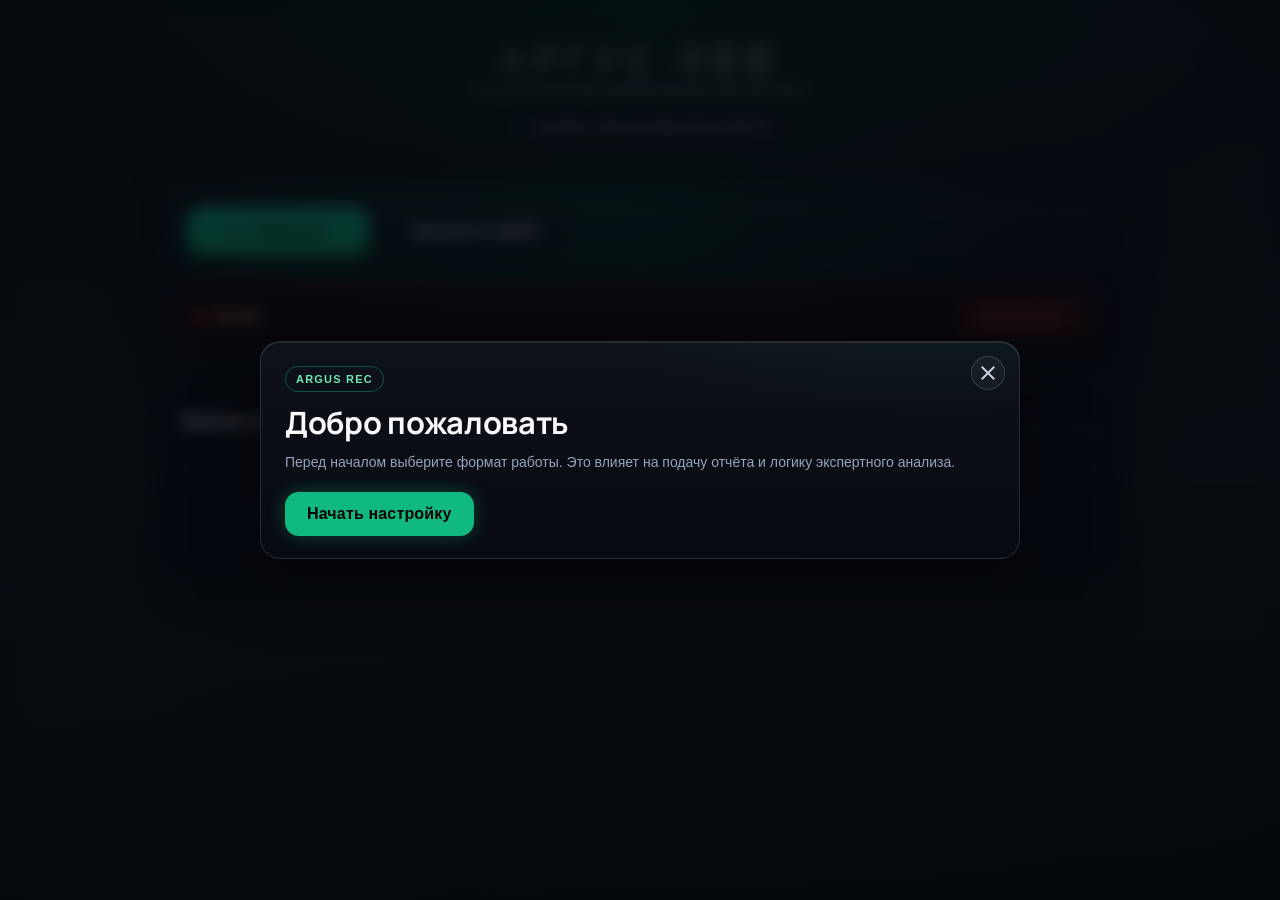
==== commit ec62db8e: "Integrate new production UI flow (onboarding/profile) and sync detail mode" ====
--- a/frontend/index.html
+++ b/frontend/index.html
@@ -1,9 +1,13 @@
-﻿<!DOCTYPE html>
+<!DOCTYPE html>
 <html lang="ru">
 <head>
   <meta charset="UTF-8">
   <meta name="viewport" content="width=device-width, initial-scale=1.0">
-  <title>Аргус</title>
+  <title>Аргус REC</title>
+  <link rel="preconnect" href="https://fonts.googleapis.com">
+  <link rel="preconnect" href="https://fonts.gstatic.com" crossorigin>
+  <link href="https://fonts.googleapis.com/css2?family=Inter:wght@400;500;600&family=Manrope:wght@500;700;800&display=swap" rel="stylesheet">
+  <link href="https://fonts.googleapis.com/css2?family=Material+Symbols+Outlined:wght@300;400;500&display=swap" rel="stylesheet">
   <link rel="stylesheet" href="style.css">
 </head>
 <body data-page="index">
@@ -16,16 +20,26 @@
 
   <div class="app">
     <header class="header home-header">
-      <div class="brand-mark-wrap" aria-hidden="true">
-        <img src="/logo%20white.png" alt="" class="brand-mark" onerror="if(!this.dataset.fallback){this.dataset.fallback='1';this.src='/logo%20black.png';}else{this.parentElement.style.display='none';}">
+      <div class="home-header-left">
+        <div class="brand-mark-wrap" aria-hidden="true">
+          <img src="/logo%20white.png" alt="" class="brand-mark" onerror="if(!this.dataset.fallback){this.dataset.fallback='1';this.src='/logo%20black.png';}else{this.parentElement.style.display='none';}">
+        </div>
+        <div class="home-brand-copy">
+          <h1 class="logo">АРГУС REC</h1>
+          <p class="home-subtitle">Интеллектуальный профессиональный диктофон</p>
+        </div>
       </div>
-      <h1 class="logo">АРГУС</h1>
+
+      <button class="profile-chip" id="btn-open-profile-setup" type="button">
+        <span class="material-symbols-outlined profile-chip-icon" aria-hidden="true">tune</span>
+        <span id="profile-summary">Профиль не выбран</span>
+      </button>
     </header>
 
     <main class="main home-main">
       <section class="home-panel">
         <div class="action-bar">
-          <button class="btn btn-primary btn-record" id="btn-record">
+          <button class="btn btn-primary btn-record" id="btn-record" type="button">
             <span class="btn-record-wave-icon" aria-hidden="true">
               <span></span><span></span><span></span><span></span>
             </span>
@@ -42,7 +56,7 @@
             <span class="recording-dot"></span>
             <span id="recording-timer">00:00</span>
           </div>
-          <button class="btn btn-stop" id="btn-stop-record">Остановить</button>
+          <button class="btn btn-stop" id="btn-stop-record" type="button">Остановить</button>
         </div>
 
         <div id="upload-status" class="upload-status" hidden></div>
@@ -58,6 +72,73 @@
     </main>
   </div>
 
+  <div class="onboarding-overlay hidden" id="onboarding-overlay" aria-hidden="true">
+    <div class="onboarding-backdrop" data-close-onboarding></div>
+
+    <section class="onboarding-card" data-onboarding-step="welcome">
+      <button class="onboarding-close" id="onboarding-close" type="button" aria-label="Закрыть">
+        <span class="material-symbols-outlined" aria-hidden="true">close</span>
+      </button>
+      <div class="onboarding-mark">ARGUS REC</div>
+      <h2>Добро пожаловать</h2>
+      <p>Перед началом выберите формат работы. Это влияет на подачу отчёта и логику экспертного анализа.</p>
+      <button class="btn btn-primary onboarding-main-btn" id="onboarding-start" type="button">Начать настройку</button>
+    </section>
+
+    <section class="onboarding-card hidden" data-onboarding-step="mode">
+      <button class="onboarding-close" type="button" data-close-onboarding aria-label="Закрыть">
+        <span class="material-symbols-outlined" aria-hidden="true">close</span>
+      </button>
+      <h2>Выберите формат работы</h2>
+      <p>Обычный режим для личных задач. Профильный — для служебной и юридической работы.</p>
+
+      <div class="onboarding-mode-grid">
+        <button class="onboarding-mode-card" type="button" data-mode-card data-mode="basic">
+          <span class="material-symbols-outlined" aria-hidden="true">person</span>
+          <strong>Обычный пользователь</strong>
+          <small>Запись, транскрипт, обзор и действия в базовом формате</small>
+        </button>
+        <button class="onboarding-mode-card" type="button" data-mode-card data-mode="pro">
+          <span class="material-symbols-outlined" aria-hidden="true">admin_panel_settings</span>
+          <strong>Профильный режим</strong>
+          <small>Роли, юридический стиль отчёта и работа с официальными шаблонами</small>
+        </button>
+      </div>
+
+      <div class="onboarding-actions">
+        <button class="btn btn-secondary" id="onboarding-mode-back" type="button">Назад</button>
+        <button class="btn btn-primary" id="onboarding-mode-next" type="button" disabled>Далее</button>
+      </div>
+    </section>
+
+    <section class="onboarding-card hidden" data-onboarding-step="profession">
+      <button class="onboarding-close" type="button" data-close-onboarding aria-label="Закрыть">
+        <span class="material-symbols-outlined" aria-hidden="true">close</span>
+      </button>
+      <h2>Укажите вашу роль</h2>
+      <p>Роль определяет структуру итогового отчёта и шаблоны документа.</p>
+
+      <div class="onboarding-profession-grid" id="onboarding-profession-grid">
+        <button class="onboarding-profession-card" type="button" data-profession="Сотрудник МВД">Сотрудник МВД</button>
+        <button class="onboarding-profession-card" type="button" data-profession="Следователь СК">Следователь СК</button>
+        <button class="onboarding-profession-card" type="button" data-profession="Судья">Судья</button>
+        <button class="onboarding-profession-card" type="button" data-profession="Помощник судьи">Помощник судьи</button>
+        <button class="onboarding-profession-card" type="button" data-profession="Адвокат">Адвокат</button>
+        <button class="onboarding-profession-card" type="button" data-profession="Юрист">Юрист</button>
+        <button class="onboarding-profession-card" type="button" data-profession="Сотрудник службы безопасности">Сотрудник службы безопасности</button>
+        <button class="onboarding-profession-card" type="button" data-profession="Сотрудник прокуратуры">Сотрудник прокуратуры</button>
+        <button class="onboarding-profession-card" type="button" data-profession="Сотрудник налоговых органов">Сотрудник налоговых органов</button>
+        <button class="onboarding-profession-card" type="button" data-profession="Сотрудник МФЦ">Сотрудник МФЦ</button>
+        <button class="onboarding-profession-card onboarding-profession-card-wide" type="button" data-profession="Сотрудник государственной/муниципальной приёмной">Сотрудник государственной/муниципальной приёмной</button>
+      </div>
+
+      <div class="onboarding-actions">
+        <button class="btn btn-secondary" id="onboarding-profession-back" type="button">Назад</button>
+        <button class="btn btn-primary" id="onboarding-finish" type="button" disabled>Сохранить и продолжить</button>
+      </div>
+    </section>
+  </div>
+
   <script src="app.js"></script>
 </body>
 </html>
--- a/frontend/style.css
+++ b/frontend/style.css
@@ -1363,8 +1363,36 @@
   background: linear-gradient(180deg, rgba(16, 185, 129, 0.18) 0%, rgba(16, 185, 129, 0.1) 100%);
   color: #34d399;
   box-shadow: 0 0 0 1px rgba(16, 185, 129, 0.1), inset 0 1px 0 rgba(255, 255, 255, 0.12);
+  cursor: pointer;
+  opacity: 1;
+}
+
+body[data-page="detail"] .detail-doc-btn:hover {
+  border-color: rgba(16, 185, 129, 0.55);
+  color: #6ee7b7;
+  box-shadow: 0 10px 22px rgba(16, 185, 129, 0.16), inset 0 1px 0 rgba(255, 255, 255, 0.16);
+}
+
+body[data-page="detail"] .detail-doc-btn:disabled {
   cursor: not-allowed;
   opacity: 0.78;
+}
+
+body[data-page="detail"] .detail-doc-status {
+  margin-top: -6px;
+  padding: 10px 14px;
+  border-radius: 12px;
+  border: 1px solid rgba(16, 185, 129, 0.24);
+  background: rgba(16, 185, 129, 0.08);
+  color: #6ee7b7;
+  font-size: 13px;
+  line-height: 1.5;
+}
+
+body[data-page="detail"] .detail-doc-status.detail-doc-status-error {
+  border-color: rgba(239, 68, 68, 0.34);
+  background: rgba(239, 68, 68, 0.11);
+  color: #fca5a5;
 }
 
 body[data-page="detail"] .detail-player-wrap {
@@ -1725,7 +1753,315 @@
     font-size: 14px;
   }
 
-  body[data-page="detail"] .transcript-text {
+body[data-page="detail"] .transcript-text {
     padding: 16px;
   }
 }
+
+/* ============================================================
+   PROFILE / ONBOARDING FLOW (production setup)
+   ============================================================ */
+
+body[data-page="index"] .home-header-left {
+  display: flex;
+  align-items: center;
+  gap: 12px;
+  min-width: 0;
+}
+
+body[data-page="index"] .home-brand-copy {
+  min-width: 0;
+}
+
+body[data-page="index"] .profile-chip {
+  display: inline-flex;
+  align-items: center;
+  gap: 8px;
+  min-height: 40px;
+  padding: 0 12px;
+  border-radius: 999px;
+  border: 1px solid rgba(255, 255, 255, 0.14);
+  background: rgba(10, 14, 20, 0.68);
+  color: #cbd5e1;
+  font-size: 12px;
+  font-weight: 600;
+  cursor: pointer;
+  transition: border-color var(--transition), color var(--transition), background var(--transition);
+  max-width: 320px;
+}
+
+body[data-page="index"] .profile-chip:hover {
+  border-color: rgba(16, 185, 129, 0.5);
+  color: #ecfeff;
+  background: rgba(8, 14, 20, 0.84);
+}
+
+body[data-page="index"] .profile-chip-icon {
+  color: #34d399;
+  font-size: 17px;
+  line-height: 1;
+}
+
+body[data-page="index"] .onboarding-overlay {
+  position: fixed;
+  inset: 0;
+  z-index: 40;
+  display: grid;
+  place-items: center;
+  padding: 20px;
+}
+
+body[data-page="index"] .onboarding-overlay.hidden {
+  display: none;
+}
+
+body[data-page="index"] .onboarding-backdrop {
+  position: absolute;
+  inset: 0;
+  background: rgba(2, 6, 12, 0.74);
+  backdrop-filter: blur(8px);
+}
+
+body[data-page="index"] .onboarding-card {
+  position: relative;
+  width: min(760px, 100%);
+  border-radius: 20px;
+  padding: 24px 24px 22px;
+  border: 1px solid rgba(255, 255, 255, 0.12);
+  background:
+    radial-gradient(120% 180% at 90% -60%, rgba(16, 185, 129, 0.13) 0%, rgba(16, 185, 129, 0) 52%),
+    linear-gradient(180deg, rgba(14, 18, 25, 0.96) 0%, rgba(8, 12, 18, 0.96) 100%);
+  box-shadow: 0 22px 60px rgba(0, 0, 0, 0.52), inset 0 1px 0 rgba(255, 255, 255, 0.1);
+  z-index: 2;
+}
+
+body[data-page="index"] .onboarding-card.hidden {
+  display: none;
+}
+
+body[data-page="index"] .onboarding-close {
+  position: absolute;
+  top: 14px;
+  right: 14px;
+  width: 34px;
+  height: 34px;
+  border-radius: 50%;
+  border: 1px solid rgba(255, 255, 255, 0.14);
+  background: rgba(255, 255, 255, 0.04);
+  color: #cbd5e1;
+  display: inline-flex;
+  align-items: center;
+  justify-content: center;
+  cursor: pointer;
+  transition: border-color var(--transition), color var(--transition), background var(--transition);
+}
+
+body[data-page="index"] .onboarding-close:hover {
+  border-color: rgba(16, 185, 129, 0.45);
+  color: #ecfeff;
+  background: rgba(16, 185, 129, 0.12);
+}
+
+body[data-page="index"] .onboarding-mark {
+  display: inline-flex;
+  align-items: center;
+  min-height: 26px;
+  padding: 0 10px;
+  border-radius: 999px;
+  border: 1px solid rgba(16, 185, 129, 0.4);
+  color: #6ee7b7;
+  font-size: 11px;
+  letter-spacing: 0.11em;
+  text-transform: uppercase;
+  font-weight: 700;
+  margin-bottom: 12px;
+}
+
+body[data-page="index"] .onboarding-card h2 {
+  margin: 0;
+  font-family: 'Manrope', sans-serif;
+  font-size: clamp(24px, 2.4vw, 34px);
+  line-height: 1.2;
+  font-weight: 700;
+  color: #f8fafc;
+  letter-spacing: -0.01em;
+}
+
+body[data-page="index"] .onboarding-card p {
+  margin-top: 10px;
+  color: #94a3b8;
+  font-size: 14px;
+  line-height: 1.6;
+}
+
+body[data-page="index"] .onboarding-main-btn {
+  margin-top: 18px;
+  min-height: 44px;
+}
+
+body[data-page="index"] .onboarding-mode-grid {
+  margin-top: 16px;
+  display: grid;
+  grid-template-columns: repeat(2, minmax(0, 1fr));
+  gap: 12px;
+}
+
+body[data-page="index"] .onboarding-mode-card {
+  border: 1px solid rgba(255, 255, 255, 0.14);
+  border-radius: 14px;
+  padding: 14px;
+  background: rgba(255, 255, 255, 0.03);
+  text-align: left;
+  color: #d1d5db;
+  cursor: pointer;
+  display: flex;
+  flex-direction: column;
+  gap: 8px;
+  transition: border-color var(--transition), background var(--transition), box-shadow var(--transition), transform var(--transition);
+}
+
+body[data-page="index"] .onboarding-mode-card strong {
+  color: #f8fafc;
+  font-size: 15px;
+  font-weight: 700;
+  line-height: 1.4;
+}
+
+body[data-page="index"] .onboarding-mode-card small {
+  color: #94a3b8;
+  font-size: 12px;
+  line-height: 1.5;
+}
+
+body[data-page="index"] .onboarding-mode-card .material-symbols-outlined {
+  color: #34d399;
+  font-size: 22px;
+}
+
+body[data-page="index"] .onboarding-mode-card:hover {
+  border-color: rgba(16, 185, 129, 0.45);
+  background: rgba(16, 185, 129, 0.1);
+}
+
+body[data-page="index"] .onboarding-mode-card.is-selected {
+  border-color: rgba(16, 185, 129, 0.7);
+  background: rgba(16, 185, 129, 0.14);
+  box-shadow: 0 0 0 1px rgba(16, 185, 129, 0.24), 0 10px 26px rgba(16, 185, 129, 0.14);
+  transform: translateY(-1px);
+}
+
+body[data-page="index"] .onboarding-profession-grid {
+  margin-top: 16px;
+  display: grid;
+  grid-template-columns: repeat(3, minmax(0, 1fr));
+  gap: 10px;
+}
+
+body[data-page="index"] .onboarding-profession-card {
+  min-height: 44px;
+  border-radius: 12px;
+  border: 1px solid rgba(255, 255, 255, 0.14);
+  background: rgba(255, 255, 255, 0.03);
+  color: #d1d5db;
+  padding: 0 12px;
+  font-size: 13px;
+  font-weight: 600;
+  text-align: left;
+  cursor: pointer;
+  transition: border-color var(--transition), color var(--transition), background var(--transition), box-shadow var(--transition);
+}
+
+body[data-page="index"] .onboarding-profession-card:hover {
+  border-color: rgba(16, 185, 129, 0.45);
+  color: #ecfeff;
+  background: rgba(16, 185, 129, 0.1);
+}
+
+body[data-page="index"] .onboarding-profession-card.is-selected {
+  border-color: rgba(16, 185, 129, 0.7);
+  color: #6ee7b7;
+  background: rgba(16, 185, 129, 0.14);
+  box-shadow: 0 0 0 1px rgba(16, 185, 129, 0.2), 0 8px 18px rgba(16, 185, 129, 0.12);
+}
+
+body[data-page="index"] .onboarding-profession-card-wide {
+  grid-column: span 2;
+}
+
+body[data-page="index"] .onboarding-actions {
+  margin-top: 18px;
+  display: flex;
+  align-items: center;
+  justify-content: flex-end;
+  gap: 10px;
+}
+
+body[data-page="index"].is-onboarding-open {
+  overflow: hidden;
+}
+
+@media (max-width: 920px) {
+  body[data-page="index"] .profile-chip {
+    max-width: 220px;
+  }
+
+  body[data-page="index"] .onboarding-mode-grid {
+    grid-template-columns: 1fr;
+  }
+
+  body[data-page="index"] .onboarding-profession-grid {
+    grid-template-columns: repeat(2, minmax(0, 1fr));
+  }
+
+  body[data-page="index"] .onboarding-profession-card-wide {
+    grid-column: span 2;
+  }
+}
+
+@media (max-width: 640px) {
+  body[data-page="index"] .home-header {
+    flex-wrap: wrap;
+    justify-content: space-between;
+    gap: 10px;
+  }
+
+  body[data-page="index"] .home-header-left {
+    width: 100%;
+  }
+
+  body[data-page="index"] .home-brand-copy {
+    width: 100%;
+  }
+
+  body[data-page="index"] .home-subtitle {
+    max-width: 100%;
+  }
+
+  body[data-page="index"] .profile-chip {
+    width: 100%;
+    max-width: none;
+    justify-content: center;
+  }
+
+  body[data-page="index"] .onboarding-card {
+    padding: 20px 16px 18px;
+    border-radius: 16px;
+  }
+
+  body[data-page="index"] .onboarding-profession-grid {
+    grid-template-columns: 1fr;
+  }
+
+  body[data-page="index"] .onboarding-profession-card-wide {
+    grid-column: span 1;
+  }
+
+  body[data-page="index"] .onboarding-actions {
+    flex-direction: column;
+    align-items: stretch;
+  }
+
+  body[data-page="index"] .onboarding-actions .btn {
+    width: 100%;
+  }
+}
